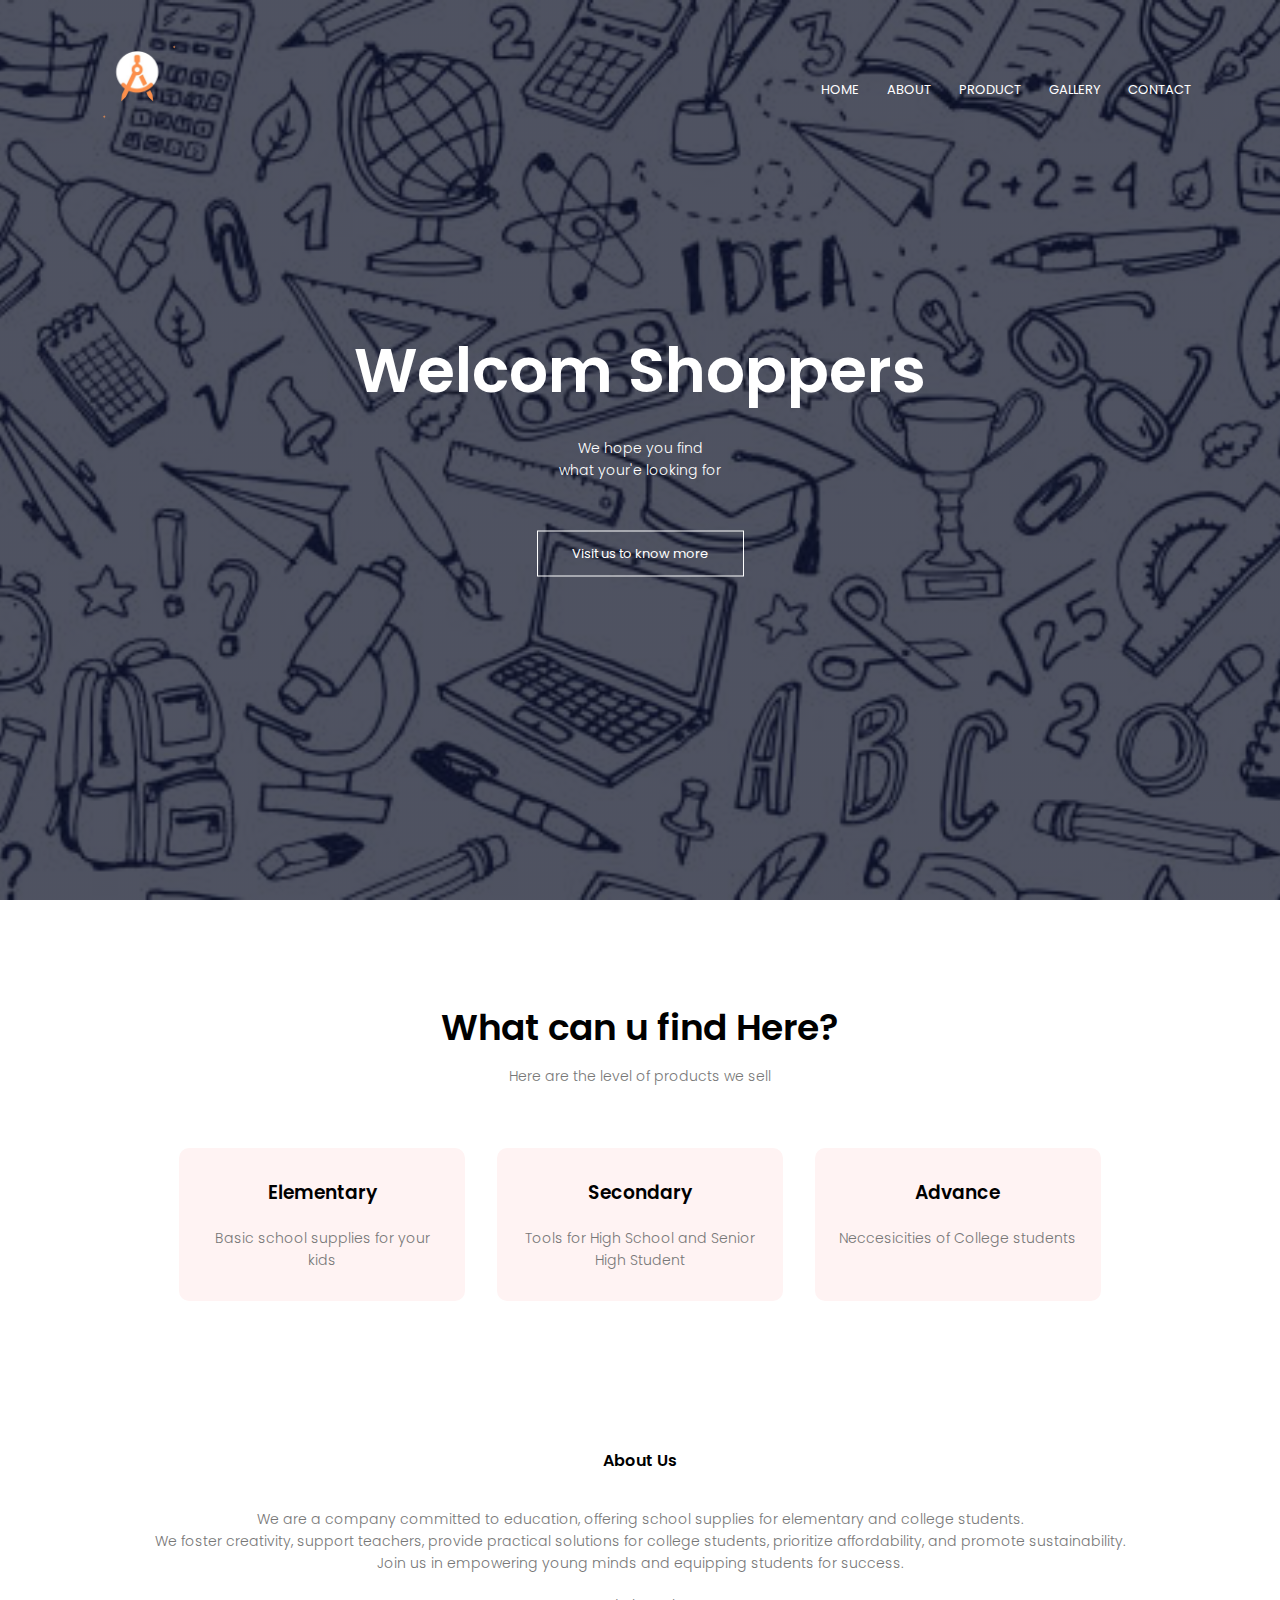
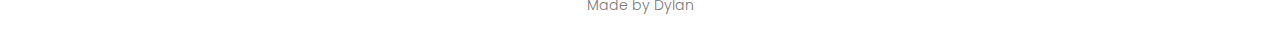
==== index.html @ d20c8161 "Add files via upload" ====
<!DOCTYPE html>
<html lang="en">
<head>
  <meta name="viewport" content="width=device-width, initial-scale=1.0">
  <title>Shop Online</title>
  <link rel="stylesheet" href="style.css">
  <link rel="preconnect" href="https://fonts.googleapis.com">
<link rel="preconnect" href="https://fonts.gstatic.com" crossorigin>
<link href="https://fonts.googleapis.com/css2?family=Poppins:wght@100;200;400;600;700&display=swap" rel="stylesheet">
</head>
<body>

  <section class="header">
    <nav>
      <a href="index.html"><img src="logo2.png"></a>
      <div class="nav-links">
        <ul>
          <li><a href="index.html">HOME</a></li>
          <li><a href="About.html">ABOUT</a></li>
          <li><a href="Product.html">PRODUCT</a></li>
          <li><a href="Gallery.html">GALLERY</a></li>
          <li><a href="contact.html">CONTACT</a></li>
        </ul>
      </div>
    </nav>

    <div class="text-box">
      <h1>Welcom Shoppers</h1>
      <P>
        We hope you find<br>what your'e looking for
      </P>
      <a href="About.html" class="hero-btn">Visit us to know more</a>
    </div>

  </section>

  <section class="levels">
    <h1>What can u find Here?</h1>
    <p>Here are the level of products we sell</p>

    <div class="row">
      <div class="level-col">
        <h3>Elementary</h3>
        <p>Basic school supplies for your kids</p>
      </div>
      <div class="level-col">
        <h3>Secondary</h3>
        <p>Tools for High School and Senior High Student</p>
      </div>
      <div class="level-col">
        <h3>Advance</h3>
        <p>Neccesicities of College students</p>
      </div>
    </div>

  </section>

  <section class="footer">
    <h4>About Us</h4>
    <p>We are a company committed to education, offering school supplies for elementary and college students.<br> We foster creativity, support teachers, provide practical solutions for college students, prioritize affordability, and promote sustainability.<br>Join us in empowering young minds and equipping students for success.</p>

    <div>
      <P>Made by Dylan</P>
    </div>

  </section>

  
  
</body>
</html>
---- style.css ----
*{
  margin: 0;
  padding: 0;
  font-family: 'Poppins', sans-serif;
}
.header{
  min-height: 100vh;
  width: 100%;
  background-image: linear-gradient(rgba(4,9,30,0.7),rgba(4,9,30,0.7)),url(background.jpg);
  background-position: center;
  background-size: cover;
  position: relative;
}
nav{
  display: flex;
  padding: 2% 6%;
  justify-content: space-between;
  align-items: center;
}
nav img{
  width: 120px;
  height: auto;
  object-fit: contain;
}
.nav-links{
  flex: 1;
  text-align: right;
}
.nav-links ul li{
  list-style: none;
  display: inline-block;
  padding: 8px 12px;
  position: relative;
}
.nav-links ul li a{
  color: #fff;
  text-decoration: none;
  font-size: 13px;
}
.nav-links ul li::after{
  content: '';
  width: 0%;
  height: 2px;
  background: #f44336;
  display: block;
  margin: auto;
  transition: 0.5s;
}
.nav-links ul li:hover::after{
  width: 100%;

}
.text-box{
  width: 90%;
  color: #fff;
  position: absolute;
  top: 50%;
  left: 50%;
  transform: translate(-50%,-50%);
  text-align: center;
}
.text-box h1{
  font-size: 62px;

}
.text-box p{
  margin: 10px 0 40px;
  font-size: 14px;
  color: #fff;
}
.hero-btn{
  display: inline-block;
  text-decoration: none;
  color: #fff;
  border: 1px solid #fff;
  padding: 12px 34px;
  font-size: 13px;
  background: transparent;
  position: relative;
  cursor: pointer;
}
.hero-btn:hover{
  border: 1px solid #f44336;
  background: #f44336;
  transition: 1s;
}

.levels{
  width: 80%;
  margin: auto;
  text-align: center;
  padding-top: 100px;
}
h1{
  font-size: 36px;
  font-weight: 600;
}

p{
  color: #777;
  font-size: 14px;
  font-weight: 300;
  line-height: 22px;
  padding: 10px;
}

.row{
  margin: 5%;
  display: flex;
  justify-content: space-between;
}
.level-col{
  flex-basis: 31%;
  background: #fff3f3;
  border-radius: 10px;
  margin-bottom: 5%;
  padding: 20px 12px;
  box-sizing: border-box;
  transition: 0.5s;
}
h3{
  text-align: center;
  font-weight: 600;
  margin: 10px 0;
}
.level-col:hover{
  box-shadow: 0 0 20px 0px rgba(0,0,0,0.2);

}

.footer{
  width: 100%;
  text-align: center;
  padding: 30px 0;
}
.footer h4{
  margin-bottom: 25px;
  margin-top: 20px;
  font-weight: 600;
}

.sub-header{
  height: 50vh;
  width: 100%;
  background-image: linear-gradient(rgba(4,9,30,0.7),rgba(4,9,30,0.7)),url(background.jpg);
  background-position: center;
  background-size: cover;
  text-align: center;
  color: #fff;
}

.about-us{
  width: 80%;
  margin: auto;
  padding-top: 80px;
  padding-bottom: 50px;
}
.about-col{
  flex-basis: 48%;
  padding: 30px 2px;
}
.about-col img{
  width: 100%;
}
.about-col h1{
  padding-top: 0;
}
.about-col p{
  padding: 15px 0 25px;
}

.red-btn{
  border: 1px solid #f44336;
  background: transparent;
  color: #f44336;
}
.red-btn:hover{
  color: #fff;
}

.product{
  width: 80%;
  margin: auto;
  padding-top: 80px;
}
.product-col{
  flex-basis: 31%;
  border-radius: 10px;
  margin-bottom: 5%;
  text-align: left;
}
.product-col img{
  width: 100%;
  height: 250px;
  object-fit: cover;
  border-radius: 10px;
}
.product-col h3{
  margin-top: 16px;
  margin-bottom: 15px;
  text-align: left;
}

.location{
  width: 80%;
  margin: auto;
  padding: 80px 0;
}
.location iframe{
  width: 100%;
}

.contact-us{
  width: 80%;
  margin: auto;
}
.contact-col{
  width: 80%;
  margin: auto;
}
.contact-col{
  flex-basis: 48%;
  margin-bottom: 30px;
}
.contact-col div{
  display: flex;
  align-items: center;
  margin-bottom: 40px;
}
.contact-col div p{
  padding: 0;
}
.contact-col div h5{
  font-size: 20px;
  margin-bottom: 5px;
  color: #555;
  font-weight: 400;
}

.contact-col input, .contact-col textarea{
  width: 100%;
  padding: 15px;
  margin: 17px;
  outline: none;
  border: 1px solid #ccc;
}
.gallery{
  width: 80%;
  margin: auto;
  padding-top: 80px;
}
.gallery-col{
  flex-basis: 31%;
  border-radius: 10px;
  margin-bottom: 5%;
  text-align: left;
}
.gallery-col img{
  width: 100%;
  height: 250px;
  object-fit: cover;
  border-radius: 10px;
}
.gallery-col p{
  padding: 0;
}
.gallery-col h3{
  margin-top: 16px;
  margin-bottom: 15px;
  text-align: left;
}
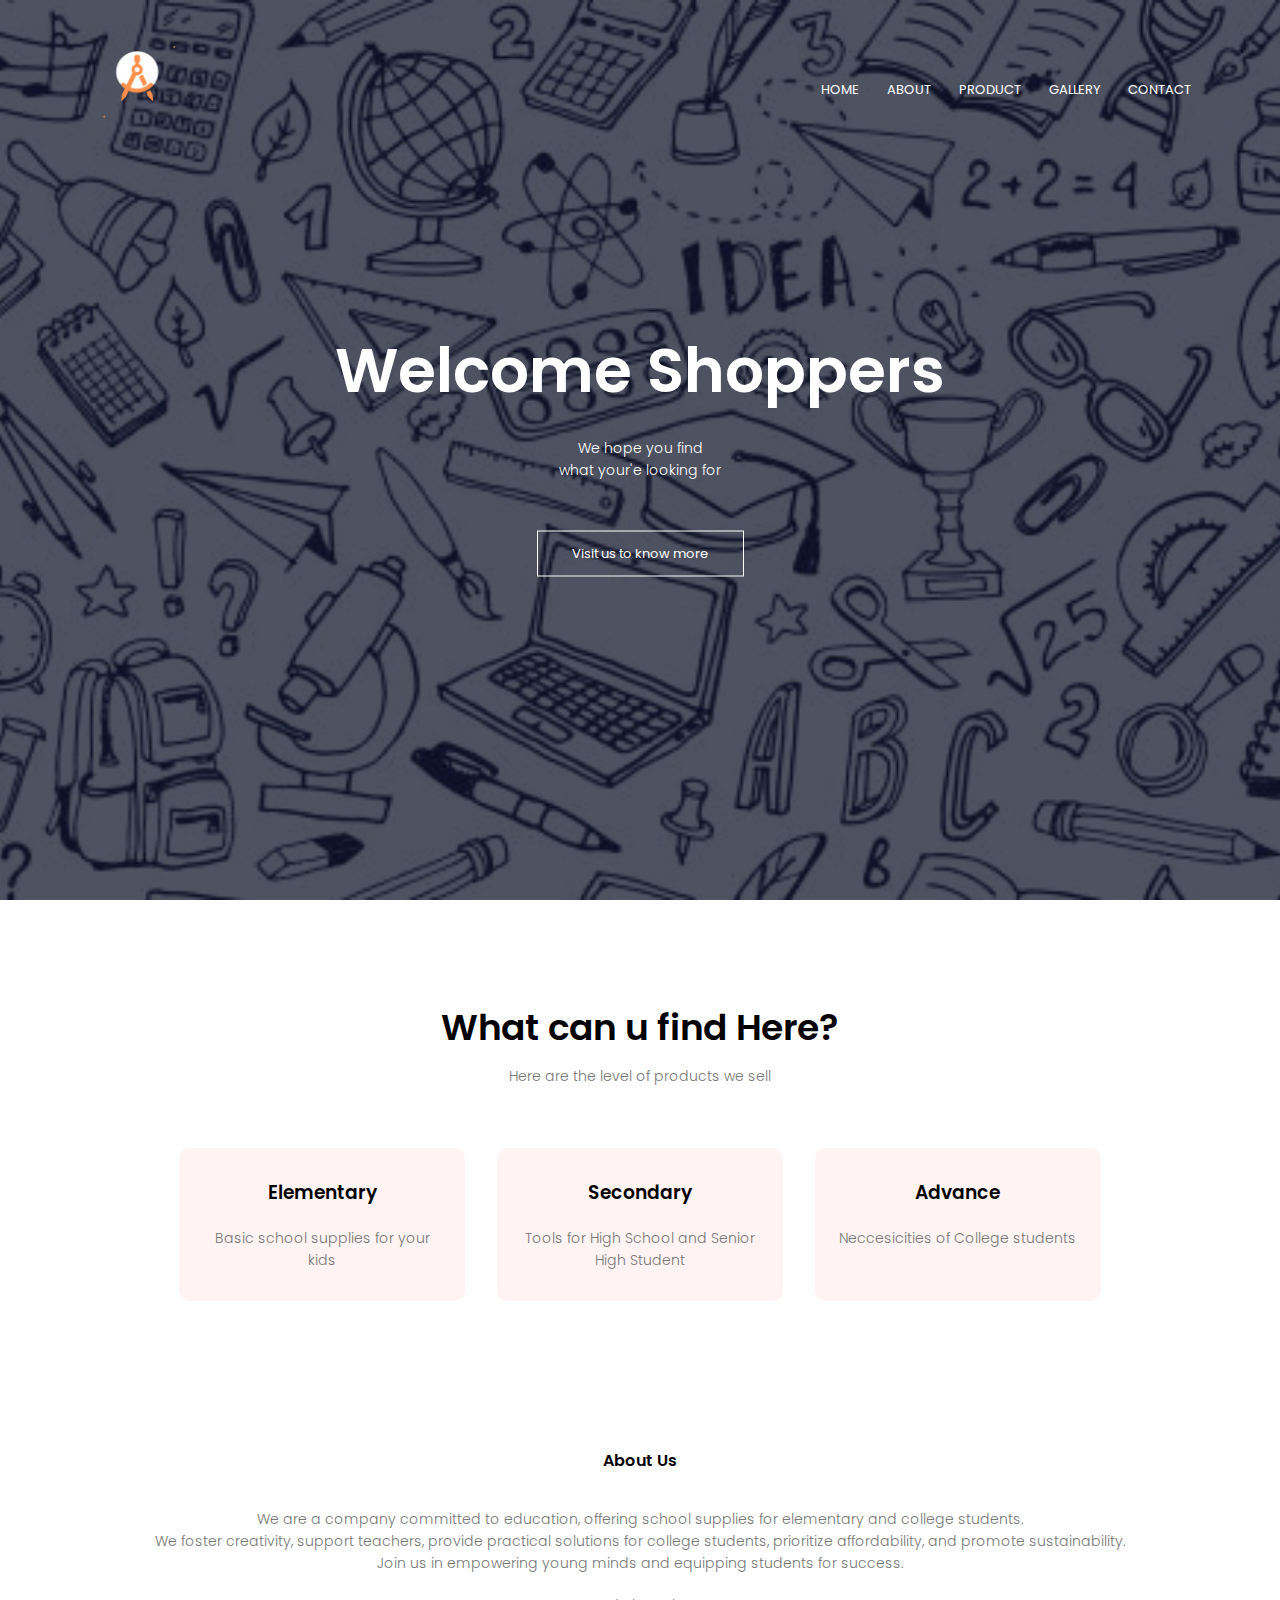
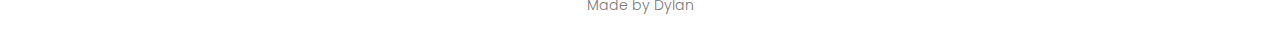
==== commit 873dc3fd: "Update index.html" ====
--- a/index.html
+++ b/index.html
@@ -25,7 +25,7 @@
     </nav>
 
     <div class="text-box">
-      <h1>Welcom Shoppers</h1>
+      <h1>Welcome Shoppers</h1>
       <P>
         We hope you find<br>what your'e looking for
       </P>
@@ -68,4 +68,4 @@
   
   
 </body>
-</html>+</html>
